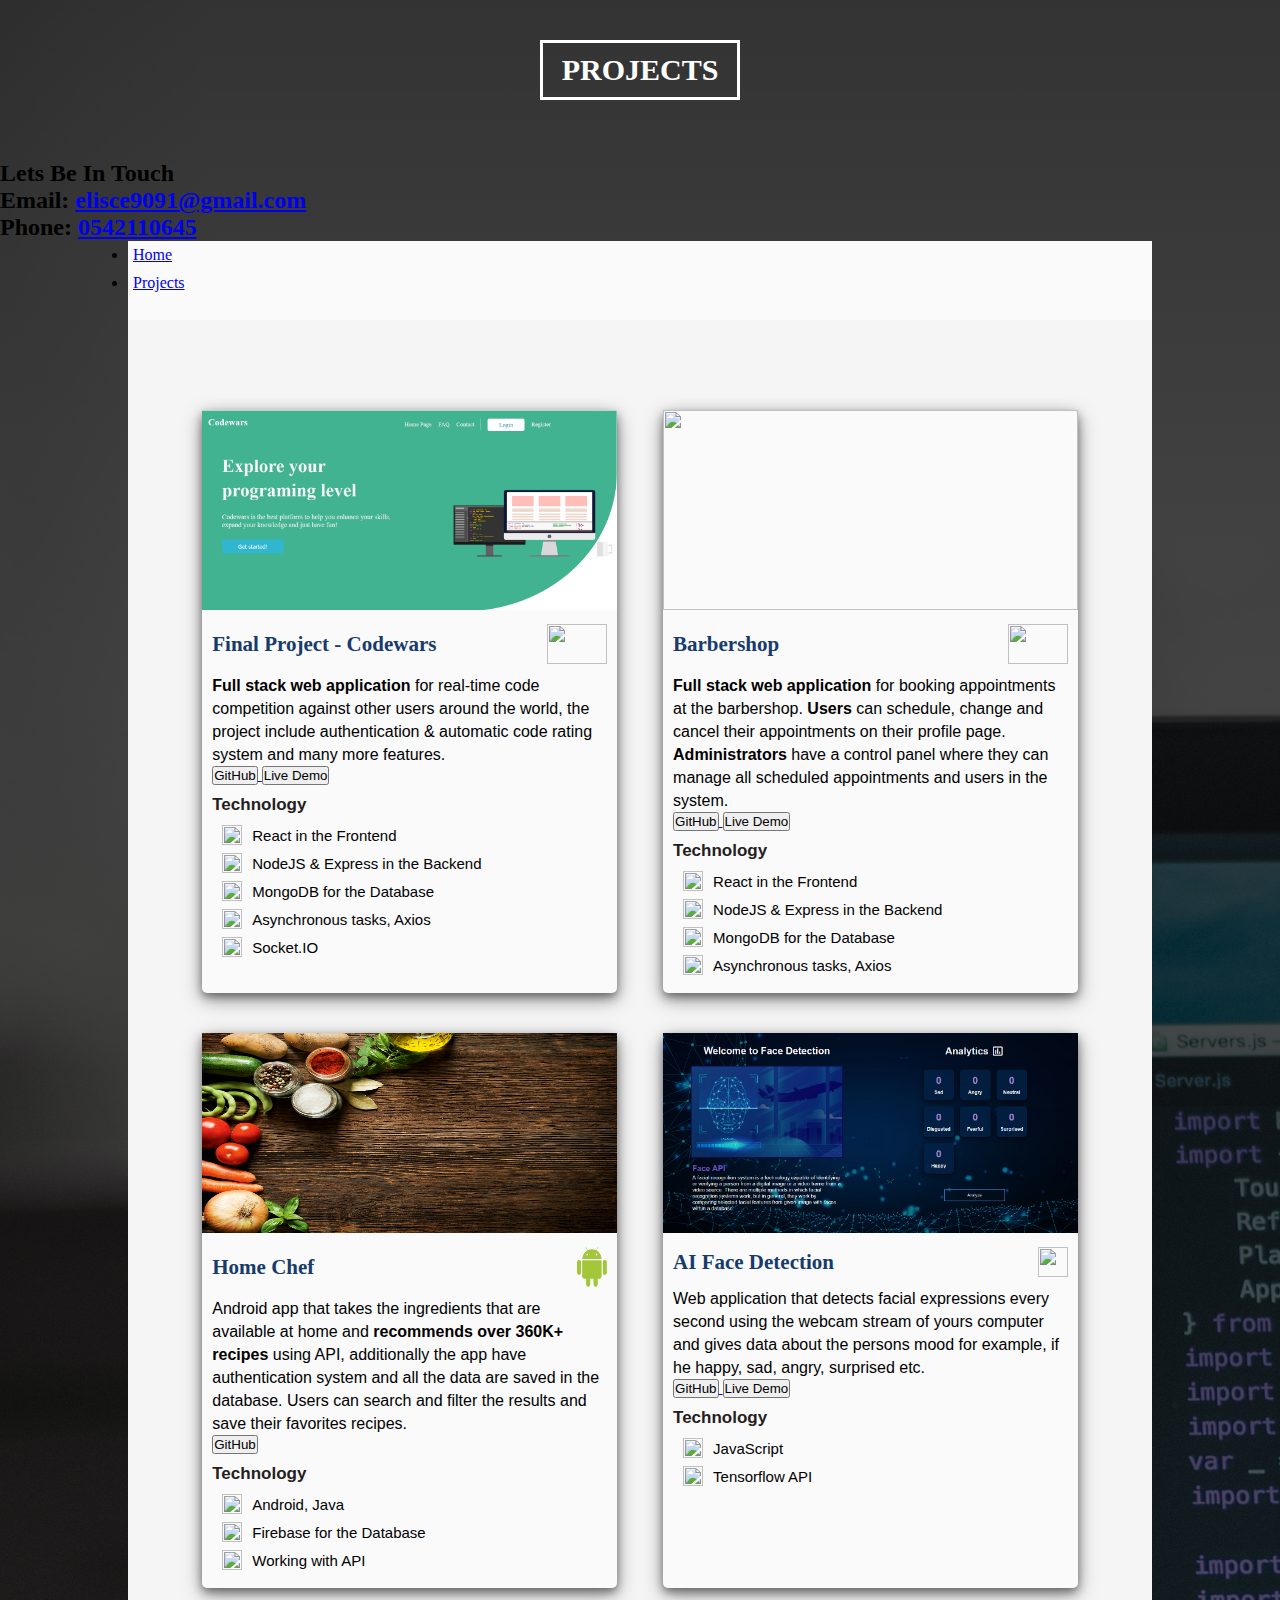
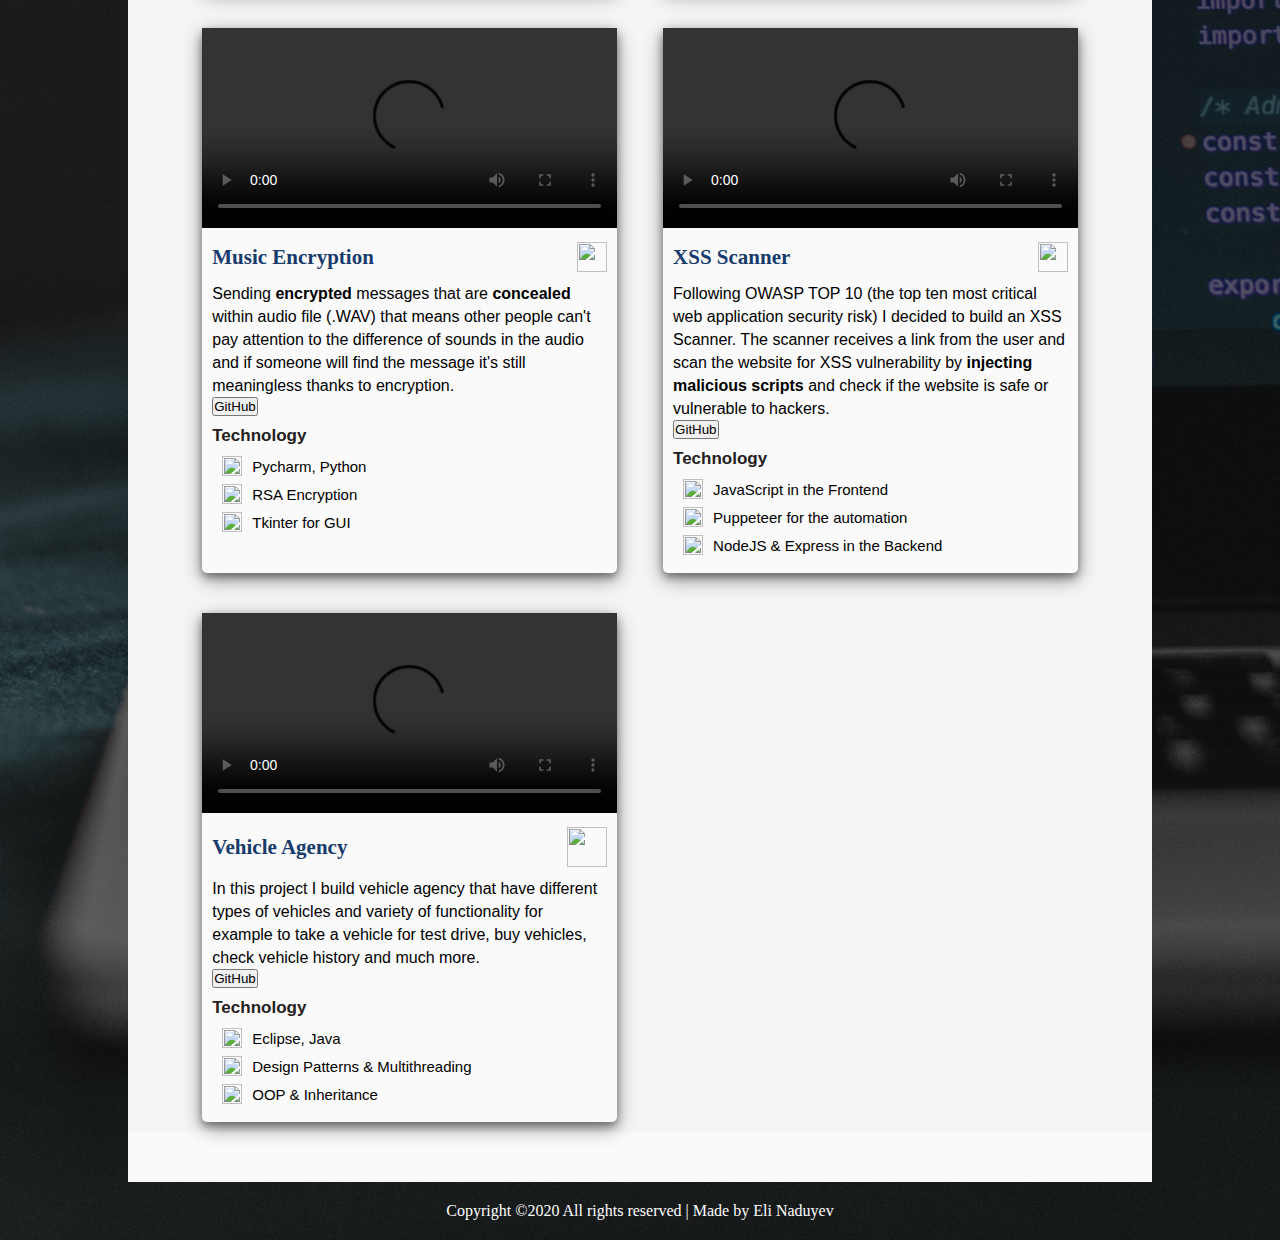
==== projects.html @ 3791a791 "Update projects.html" ====
<!DOCTYPE html>
<html lang="en">
<head>
    <meta charset="UTF-8">
    <meta name="viewport" content="width=device-width, initial-scale=1.0">
    <title>Eli Naduyev</title>
    <!-- contact icons -->
    <script src="https://use.fontawesome.com/da94fb4a64.js"></script> 
    <!-- bootsstrap -->
    <link href="https://stackpath.bootstrapcdn.com/bootstrap/4.5.0/css/bootstrap.min.css" rel="stylesheet" integrity="sha384-9aIt2nRpC12Uk9gS9baDl411NQApFmC26EwAOH8WgZl5MYYxFfc+NcPb1dKGj7Sk" crossorigin="anonymous">
    <link rel="stylesheet" href="projects.css">

</head>
<body>
  <div class="projetcs-container">
    <div class="center">
        <h1 class="logo">PROJECTS</h1>
    </div>

    <div class="intro-contact-info">
        <h2 class='h2-project-contact'>
            Lets Be In Touch
            <i class="fa fa-smile-o" aria-hidden="true"></i>
        </h2>
        <div class='intro-contact-info-flex'>
            <h2>
                <span class="material-icons blue-color-icon">Email:</span>
                <a href="mailto:elisce9091@gmail.com">elisce9091@gmail.com</a>
            </h2>
            <h2>
                <span class="material-icons phone-icon blue-color-icon">Phone:</span>
                <a href="tel:0542110645">0542110645</a>
            </h2>
        </div>
    </div>    

    <div class="projects-inner-container">
        <ul class="nav nav-tabs">

            <li class="nav-item">
              <a class="nav-link" href="./index.html">Home</a>
            </li>
            <li class="nav-item">
              <a class="nav-link active" href="./projects.html">Projects</a>
            </li>

            <div class="contact-icons">
              <a target="_blank" href="https://github.com/EliNaduyev"><i class="fa fa-github" aria-hidden="true"></i></a>
              <a target="_blank" href="https://www.linkedin.com/in/eli-naduyev"><i class="fa fa-linkedin" aria-hidden="true"></i></a>
              <a target="_blank" href="mailto:elisce9091@gmail.com"><i class="fa fa-envelope" aria-hidden="true"></i></a>
              <a href="tel:0542110645"><i class="fa fa-phone phone-icon" aria-hidden="true"></i></a>
          </div>
        </ul>

        <section id="projects">
            <div class="section-projects-container">
                <div class="project-box">
                    <img class="project-box-hero" src="./pictures/codewars-logo.png" ></img>
                    <div class="description">
                        <div class="description-nameAndLogo">
                            <h1>Final Project - Codewars</h1>
                            <img class="description-logo" src="./pictures/react-logo.png" alt="">
                        </div>
                      <p>
                         <b>Full stack web application</b> for real-time code competition 
                          against other users around the world, the project include 
                          authentication & automatic code rating system 
                          and many more features.
                      </p>
                      <div class='github-and-livedemo'>
                          <a target="_blank" href="https://github.com/EliNaduyev/Codewars">
                            <button class='projects-gitub-btn'>GitHub</button>
                          </a>
                          <a target="_blank" href="https://codewars-project.netlify.app/">
                            <button class='projects-livedemo-btn'>Live Demo</button>
                          </a>
                      </div>
                      <div class="project-box-tech">
                          <h2>Technology</h2> 
                          <div class="tech-item-info">
                              <img src="./pictures/star.png" alt="">
                              <span>React in the Frontend</span> 
                          </div>
                          <div class="tech-item-info">
                              <img src="./pictures/star.png" alt="">
                              <span>NodeJS & Express in the Backend</span> 
                          </div>
                          <div class="tech-item-info">
                              <img src="./pictures/star.png" alt="">
                              <span>MongoDB for the Database</span> 
                          </div>
                          <div class="tech-item-info">
                              <img src="./pictures/star.png" alt="">
                              <span>Asynchronous tasks, Axios</span> 
                          </div>
                          <div class="tech-item-info">
                              <img src="./pictures/star.png" alt="">
                              <span>Socket.IO</span> 
                          </div>  
                      </div>
                  </div>
                </div>

                <div class="project-box">
                    <img class="project-box-hero" src="./pictures/barber.png" ></img>
                    <div class="description">
                        <div class="description-nameAndLogo">
                            <h1>Barbershop</h1>
                            <img class="description-logo" src="./pictures/react-logo.png" alt="">
                        </div>
                        <p>
                        <b>Full stack web application</b> for booking appointments 
                        at the barbershop. 
                        <b>Users</b> can schedule, change and cancel their appointments on their profile page.
                        <b>Administrators</b> have a control panel where they can manage all 
                        scheduled appointments and users in the system.
                            
                        </p>
                        <div class='github-and-livedemo'>
                            <a target="_blank" href="https://github.com/EliNaduyev/Barbershop">
                            <button class='projects-gitub-btn'>GitHub</button>
                            </a>
                            <a target="_blank" href="https://barber-appointments.netlify.app/">
                            <button class='projects-livedemo-btn'>Live Demo</button>
                            </a>
                        </div>
                        <div class="project-box-tech">
                            <h2>Technology</h2> 
                            <div class="tech-item-info">
                                <img src="./pictures/star.png" alt="">
                                <span>React in the Frontend</span> 
                            </div>
                            <div class="tech-item-info">
                                <img src="./pictures/star.png" alt="">
                                <span>NodeJS & Express in the Backend</span> 
                            </div>
                            <div class="tech-item-info">
                                <img src="./pictures/star.png" alt="">
                                <span>MongoDB for the Database</span> 
                            </div>
                            <div class="tech-item-info">
                                <img src="./pictures/star.png" alt="">
                                <span>Asynchronous tasks, Axios</span> 
                            </div> 
                        </div>
                    </div>
                </div>

            <div class="project-box">
                <img  class="project-box-hero" src="./pictures/home_chef2.jpg" ></img>
                <div class="description">
                    <div class="description-nameAndLogo">
                        <h1>Home Chef</h1>
                        <img height="40" width="30" src="./pictures/android_logo.gif" alt="">
                    </div>
                    <p>
                        Android app that takes the ingredients that are available 
                        at home and <b>recommends over 360K+ recipes</b> using API, additionally the app 
                        have authentication system and all the data are saved in the database.
                        Users can search and filter the results and save their 
                        favorites recipes.
                    </p>
                    <div class='github-and-livedemo'>
                        <a target="_blank" href="https://github.com/EliNaduyev/Home-Chef">
                          <button class='projects-gitub-btn'>GitHub</button>
                        </a>
                    </div>
                    <div class="project-box-tech">
                        <h2>Technology</h2>
                        <div class="tech-item-info">
                            <img src="./pictures/star.png" alt="">
                            <span>Android, Java</span> 
                        </div>
                        <div class="tech-item-info">
                            <img src="./pictures/star.png" alt="">
                            <span>Firebase for the Database</span> 
                        </div>
                        <div class="tech-item-info">
                            <img src="./pictures/star.png" alt="">
                            <span>Working with API</span> 
                        </div>
                    </div>
                </div> 
            </div>

            <div class="project-box">
                <img class="project-box-hero" src="./pictures/face_detection.png"></img>
                <div class="description">
                    <div class="description-nameAndLogo">
                        <h1>AI Face Detection</h1>
                        <img height="30" width="30" src="./pictures/js-logo.png" alt="">
                    </div>
                    <p>
                        Web application that detects facial expressions every second using the  
                        webcam stream of yours computer and gives data about the persons mood 
                        for example, if he happy, sad, angry, surprised etc.    
                    </p>
                    <div class='github-and-livedemo'>
                        <a target="_blank" href="https://github.com/EliNaduyev/AI-Expression-Detection">
                          <button class='projects-gitub-btn'>GitHub</button>
                        </a>
                        <a target="_blank" href="https://face-expressions-detection.netlify.app/">
                          <button class='projects-livedemo-btn'>Live Demo</button>
                        </a>
                    </div>
                    <div class="project-box-tech">
                        <h2>Technology</h2>
                        <div class="tech-item-info">
                            <img src="./pictures/star.png" alt="">
                            <span>JavaScript</span> 
                        </div>
                        <div class="tech-item-info">
                            <img src="./pictures/star.png" alt="">
                            <span>Tensorflow API</span> 
                        </div>  
                    </div>
                </div> 
              </div>

            <div class="project-box">
                <video class="project-box-hero" src="./pictures/music_encryption.mp4" controls></video>
                <div class="description">
                    <div class="description-nameAndLogo">
                        <h1>Music Encryption</h1>
                        <img height="30" width="30" src="./pictures/python-logo.svg" alt="">
                    </div>
                    <p>
                        Sending <b>encrypted</b> messages that are <b>concealed</b>  
                        within audio file (.WAV) that means other 
                        people can't pay attention to the difference 
                        of sounds in the audio and if someone will 
                        find the message it's still meaningless thanks 
                        to encryption.
                    </p>
                    <div class='github-and-livedemo'>
                        <a target="_blank" href="https://github.com/EliNaduyev/Music-Encryption">
                          <button class='projects-gitub-btn'>GitHub</button>
                        </a>
                    </div>
                    <div class="project-box-tech">
                        <h2>Technology</h2>
                        <div class="tech-item-info">
                            <img src="./pictures/star.png" alt="">
                            <span>Pycharm, Python</span> 
                        </div>
                        <div class="tech-item-info">
                            <img src="./pictures/star.png" alt="">
                            <span>RSA Encryption</span> 
                        </div>
                        <div class="tech-item-info">
                            <img src="./pictures/star.png" alt="">
                            <span>Tkinter for GUI</span> 
                        </div>
                    </div>
                </div>   
            </div>

            <div class="project-box">
                <video class="project-box-hero" src="./pictures/xss_scanner.mp4" controls></video>
                <div class="description">
                    <div class="description-nameAndLogo">
                        <h1>XSS Scanner</h1>
                        <img height="30" width="30" src="./pictures/js-logo.png" alt="">
                    </div>
                    <p>
                        Following OWASP TOP 10 (the top ten most critical web application 
                        security risk) I decided to build an XSS Scanner.
                        The scanner receives a link from the user and scan the website for 
                        XSS vulnerability by <b>injecting malicious scripts</b> and check if the 
                        website is safe or vulnerable to hackers.
                    </p>
                    <div class='github-and-livedemo'>
                        <a target="_blank" href="https://github.com/EliNaduyev/XSS-Scanner">
                          <button class='projects-gitub-btn'>GitHub</button>
                        </a>
                    </div>
                    <div class="project-box-tech">
                        <h2>Technology</h2>
                        <div class="tech-item-info">
                            <img src="./pictures/star.png" alt="">
                            <span>JavaScript in the Frontend</span> 
                        </div>
                        <div class="tech-item-info">
                            <img src="./pictures/star.png" alt="">
                            <span>Puppeteer for the automation</span> 
                        </div>
                        <div class="tech-item-info">
                            <img src="./pictures/star.png" alt="">
                            <span>NodeJS & Express in the Backend</span> 
                        </div>
                    </div>
                </div> 
            </div>


            <div class="project-box">
                <video class="project-box-hero" src="./pictures/vid.mp4" controls></video>
                <div class="description">
                    <div class="description-nameAndLogo">
                        <h1 class="vehicle-agency-pos">Vehicle Agency</h1>
                        <img height="40" width="40" src="./pictures/java-logo.svg" alt="">
                    </div>
                    <p>
                        In this project I build vehicle agency that have different types of  
                        vehicles and variety of functionality for example to take a vehicle 
                        for test drive, buy vehicles, check vehicle history and much more. 
                    </p>
                    <div class='github-and-livedemo'>
                        <a target="_blank" href="https://github.com/EliNaduyev/Vehicles-Agency">
                            <button class='projects-gitub-btn'>GitHub</button>
                        </a>
                    </div>
                    <div class="project-box-tech">
                        <h2>Technology</h2>
                        <div class="tech-item-info">
                            <img src="./pictures/star.png" alt="">
                            <span>Eclipse, Java</span> 
                        </div>
                        <div class="tech-item-info">
                            <img src="./pictures/star.png" alt="">
                            <span>Design Patterns & Multithreading </span> 
                        </div>
                        <div class="tech-item-info">
                            <img src="./pictures/star.png" alt="">
                            <span>OOP & Inheritance </span> 
                        </div>       
                    </div>
                </div> 
            </div>
        </div>
    </section>
    </div>

    <footer>Copyright ©2020 All rights reserved | Made by Eli Naduyev</footer>

</div>
  <script src="index.js"></script>
</body>
</html>
---- projects.css ----
*{
    padding: 0;
    margin: 0;
    box-sizing: border-box;
}

html,body{
    height: 100%;
    scroll-behavior: smooth;
}

.projetcs-container{
    background-image:linear-gradient(rgba(0, 0, 0, 0.8), rgba(0, 0, 0, 0.5)),
    url("./pictures/main-bg.jpg");
    background-position: center;
    background-repeat: no-repeat;
    background-size: cover;
}

.nav-item{padding: 5px;}

.center{
    display: flex;
    justify-content: center;
    align-items: center;
    padding-top: 40px;
    padding-bottom: 60px;
}

.logo{
    display: flex;
    justify-content: center;
    align-items: center;
    font-size: 30px;
    padding: 10px;
    border: 3px solid white;
    color: white;
    width: 200px;
}

.projects-inner-container{
    background-color: rgb(250, 250, 250);
    width: 80%;
    margin: 0 auto;
    padding-bottom: 50px;  
}

@media only screen and (max-width: 600px){

    .projects-inner-container{width: 90%;}
}

.contact-icons{
    display: flex;
    align-items: center;
    margin-left: auto;
    margin-right: 10px;
}

.contact-icons a{
    text-decoration: none;
    color: black;
}

.contact-icons i{
    margin: 0 10px;
    font-size: 20px;
    transition: 0.2s ease-in-out all;
}

.contact-icons i:hover{color: rgb(54, 153, 192);}

#projects{
    padding-top: 40px;
    background-color: rgb(245, 245, 245);
}

.projects-header{
    font-family: Arial, Helvetica, sans-serif;
    padding-left: 20px;
    font-size: 30px;
    color:rgb(23, 59, 108);
}

.projects-header-line{
    border: 2px solid rgb(38, 64, 177);
    width: 50px;
    margin-top: 5px;
    margin-left: 20px;
    margin-bottom: 20px;
}

.section-projects-container{
    padding-top: 20px;
    width: 90%;
    margin: 0 auto;
    display: grid;
    grid-template-columns: 1fr 1fr;
}

.project-box{
    background-color: rgb(250, 250, 250);
    border-radius: 5px;
    width: 90%;
    margin: 0 auto;
    box-shadow: 0 4px 8px 0 rgba(0, 0, 0, 0.4), 0 6px 20px 0 rgba(0, 0, 0, 0.4);
    margin-bottom: 40px;

    transition: 0.5s all ease-in-out;
    opacity: 1;
    transform: translateY(30px);
}

.project-box-show{
    opacity: 1;
    transform: translateY(0);
}

.project-box-hero{
    width: 100%;
    height: 200px;
}

.description{padding: 10px;}

.description p{
    line-height: 23px;
    font-size: 16px;
    font-family:Arial, Helvetica, sans-serif;
}

.project-box h1{color:rgb(23, 59, 108);}

.description-logo{
    height: 40px;
    width: 60px;
}

.description-nameAndLogo{
    display: flex;
    justify-content: space-between;
    align-items: center;
    margin-bottom: 10px;
}

.description-nameAndLogo h1{
    font-size: 21px;
    font-weight: bold;
}
.tech-item-info{
    display: flex;
    align-items: center;
    margin-bottom: 8px;
    margin-left: 10px;
}

.tech-item-info img{
    margin-right: 10px;
    height: 20px;
    width: 20px;
}

.project-box-tech{font-family: Arial, Helvetica, sans-serif;}

.project-box-tech span{font-size: 15px;}

.project-box-tech h2{
    margin:10px 0;
    color: rgb(36, 32, 32);
    font-size: 17px;
    font-weight: bold;
}

@media only screen and (max-width: 800px){

    .section-projects-container{grid-template-columns: 1fr ;}
}

@media only screen and (max-width: 500px){

    .project-box{width: 95%;}
}

footer{
    padding: 20px;
    color: white;
    text-align: center;
}
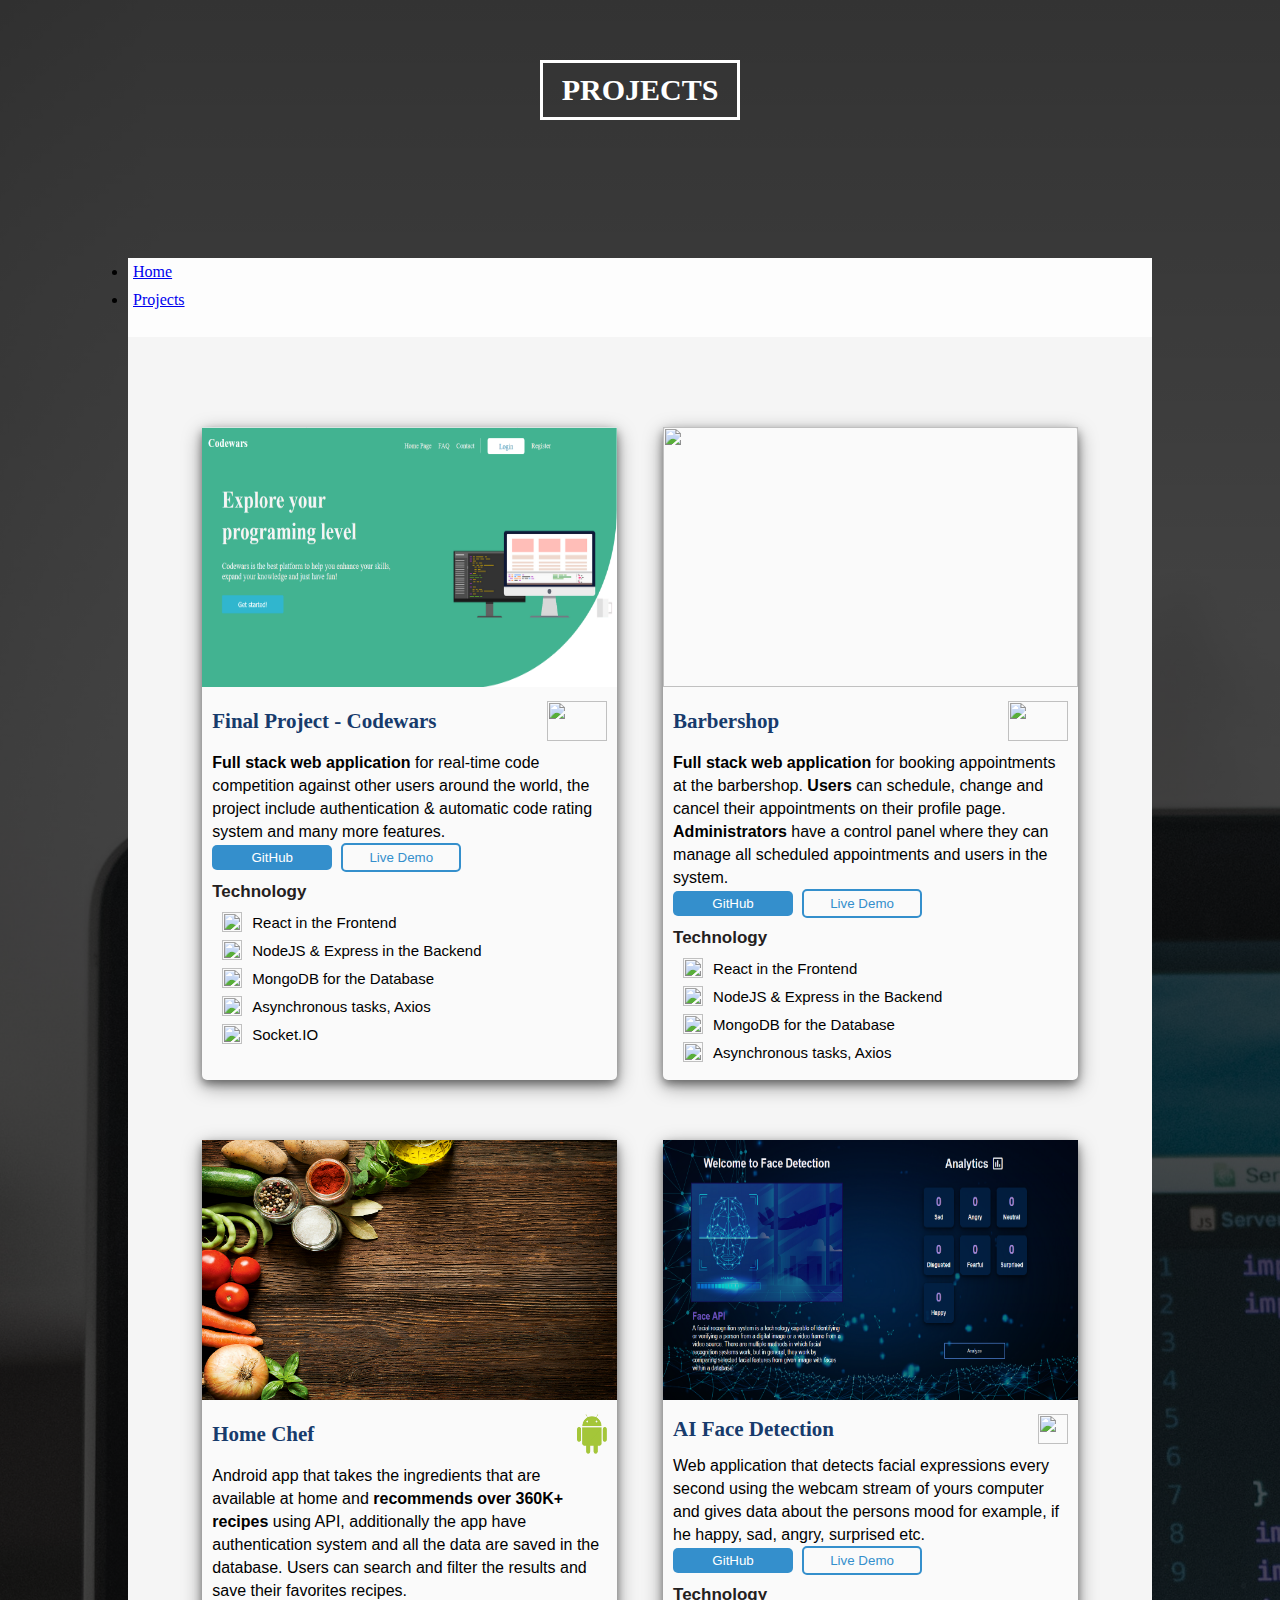
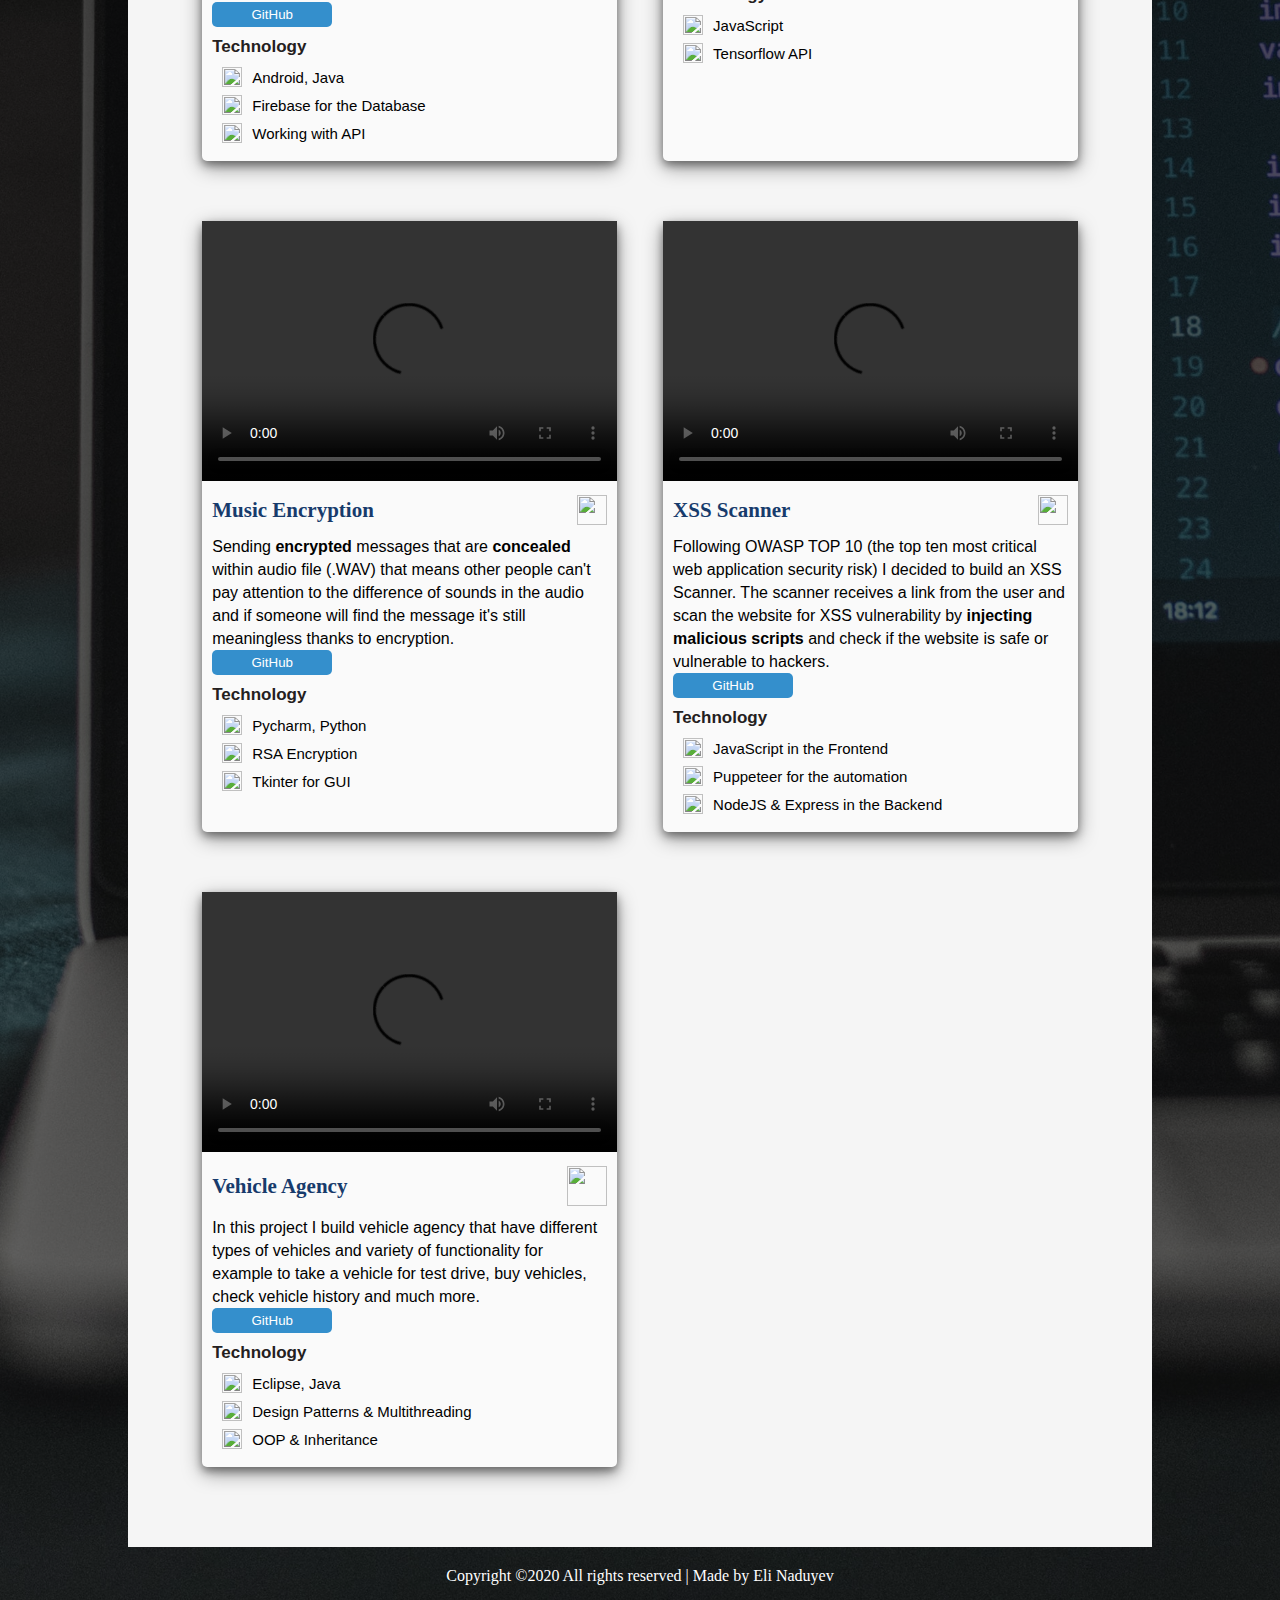
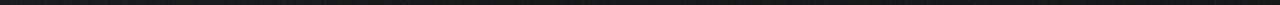
==== commit ffd023f5: "Update projects.html" ====
--- a/projects.html
+++ b/projects.html
@@ -25,7 +25,7 @@
         <div class='intro-contact-info-flex'>
             <h2>
                 <span class="material-icons blue-color-icon">Email:</span>
-                <a href="mailto:elisce9091@gmail.com">elisce9091@gmail.com</a>
+                <a href="mailto:naduyev.eli@gmail.com">naduyev.eli@gmail.com</a>
             </h2>
             <h2>
                 <span class="material-icons phone-icon blue-color-icon">Phone:</span>
@@ -47,7 +47,7 @@
             <div class="contact-icons">
               <a target="_blank" href="https://github.com/EliNaduyev"><i class="fa fa-github" aria-hidden="true"></i></a>
               <a target="_blank" href="https://www.linkedin.com/in/eli-naduyev"><i class="fa fa-linkedin" aria-hidden="true"></i></a>
-              <a target="_blank" href="mailto:elisce9091@gmail.com"><i class="fa fa-envelope" aria-hidden="true"></i></a>
+              <a target="_blank" href="mailto:naduyev.eli@gmail.com"><i class="fa fa-envelope" aria-hidden="true"></i></a>
               <a href="tel:0542110645"><i class="fa fa-phone phone-icon" aria-hidden="true"></i></a>
           </div>
         </ul>
--- a/projects.css
+++ b/projects.css
@@ -17,14 +17,16 @@
     background-size: cover;
 }
 
+.nav{background-color: rgb(253, 253, 253);}
+
 .nav-item{padding: 5px;}
 
 .center{
     display: flex;
     justify-content: center;
     align-items: center;
-    padding-top: 40px;
-    padding-bottom: 60px;
+    padding-top: 60px;
+    padding-bottom: 40px;
 }
 
 .logo{
@@ -39,7 +41,7 @@
 }
 
 .projects-inner-container{
-    background-color: rgb(250, 250, 250);
+    background-color: rgb(245, 245, 245);
     width: 80%;
     margin: 0 auto;
     padding-bottom: 50px;  
@@ -70,10 +72,7 @@
 
 .contact-icons i:hover{color: rgb(54, 153, 192);}
 
-#projects{
-    padding-top: 40px;
-    background-color: rgb(245, 245, 245);
-}
+#projects{padding-top: 40px;}
 
 .projects-header{
     font-family: Arial, Helvetica, sans-serif;
@@ -104,7 +103,8 @@
     width: 90%;
     margin: 0 auto;
     box-shadow: 0 4px 8px 0 rgba(0, 0, 0, 0.4), 0 6px 20px 0 rgba(0, 0, 0, 0.4);
-    margin-bottom: 40px;
+    margin-bottom: 60px;
+    max-width: 580px;
 
     transition: 0.5s all ease-in-out;
     opacity: 1;
@@ -118,7 +118,7 @@
 
 .project-box-hero{
     width: 100%;
-    height: 200px;
+    height: 260px;
 }
 
 .description{padding: 10px;}
@@ -147,6 +147,45 @@
     font-size: 21px;
     font-weight: bold;
 }
+
+.github-and-livedemo button{
+    width: 120px;
+    padding: 5px 10px;
+    margin-right: 5px;
+    cursor: pointer;
+    border-radius: 5px;
+    transition: all ease-in-out 0.3s;
+}
+
+.github-and-livedemo a{
+    text-decoration: none;
+}
+
+.projects-gitub-btn{
+    color: white;
+    background-color: rgb(52, 143, 204);
+    border: none;
+}
+
+.projects-gitub-btn:hover{
+    background-color: rgb(7, 108, 175);
+
+}
+
+.projects-livedemo-btn{
+    color: rgb(52, 143, 204);
+    background-color: transparent;
+    border: 2px solid rgb(52, 143, 204);
+}
+
+.projects-livedemo-btn:hover{
+    color: rgb(9, 114, 185);
+    border: 2px solid rgb(0, 96, 160);
+    background-color: rgb(240, 240, 240);
+}
+
+
+
 .tech-item-info{
     display: flex;
     align-items: center;
@@ -171,9 +210,88 @@
     font-weight: bold;
 }
 
+.intro-contact-info{
+    transform: translateX(-300px) rotate(-20deg);
+    opacity: 0;
+    transition: 1s all ease-in-out;
+    font-family:'Indie Flower', cursive;
+    letter-spacing: 2px;
+    display: inline-block;
+    display: flex;
+    align-items: center;
+    justify-content: center;
+    flex-direction: column;
+    margin-bottom: 20px;
+}
+
+.show-intro-contact-info{
+    transform: translateX(0) rotate(0);
+    opacity: 1;
+}
+
+.intro-contact-info-flex{
+    display: flex;
+    align-items: center;
+    justify-content: center;
+}
+
+.h2-project-contact{
+    color: rgb(255, 255, 255);
+    font-size: 27px;
+}
+
+.intro-contact-info-flex h2{
+    margin: 10px 20px;
+    display: flex;
+    align-items: center;
+    color: rgb(255, 255, 255);
+    font-size: 24px;
+}
+
+.blue-color-icon{color: rgb(63, 181, 236);}
+
+.intro-contact-info a{
+    text-decoration: none;
+    color: rgb(255, 255, 255);
+    margin-left: 10px;
+    font-size: 20px;
+}
+
+.intro-contact-info a:hover{color: rgb(255, 255, 255);}
+
+
+@media only screen and (min-width: 1950px){
+
+    .project-box{margin-bottom: 70px;}
+
+    .section-projects-container{grid-template-columns: 1fr 1fr 1fr;}
+
+    .description p{
+        line-height: 25px;
+        font-size: 19px;
+    }
+
+    .project-box-tech span{font-size: 17px;}
+
+    .project-box-tech h2{font-size: 19px;}
+}
+
 @media only screen and (max-width: 800px){
 
     .section-projects-container{grid-template-columns: 1fr ;}
+}
+
+@media only screen and (max-width: 690px){
+
+    .intro-contact-info-flex h2{
+        margin: 5px 0px;
+        font-size: 24px;
+    }
+
+    .intro-contact-info-flex{
+        flex-direction: column;
+        align-items: flex-start;
+    }
 }
 
 @media only screen and (max-width: 500px){
